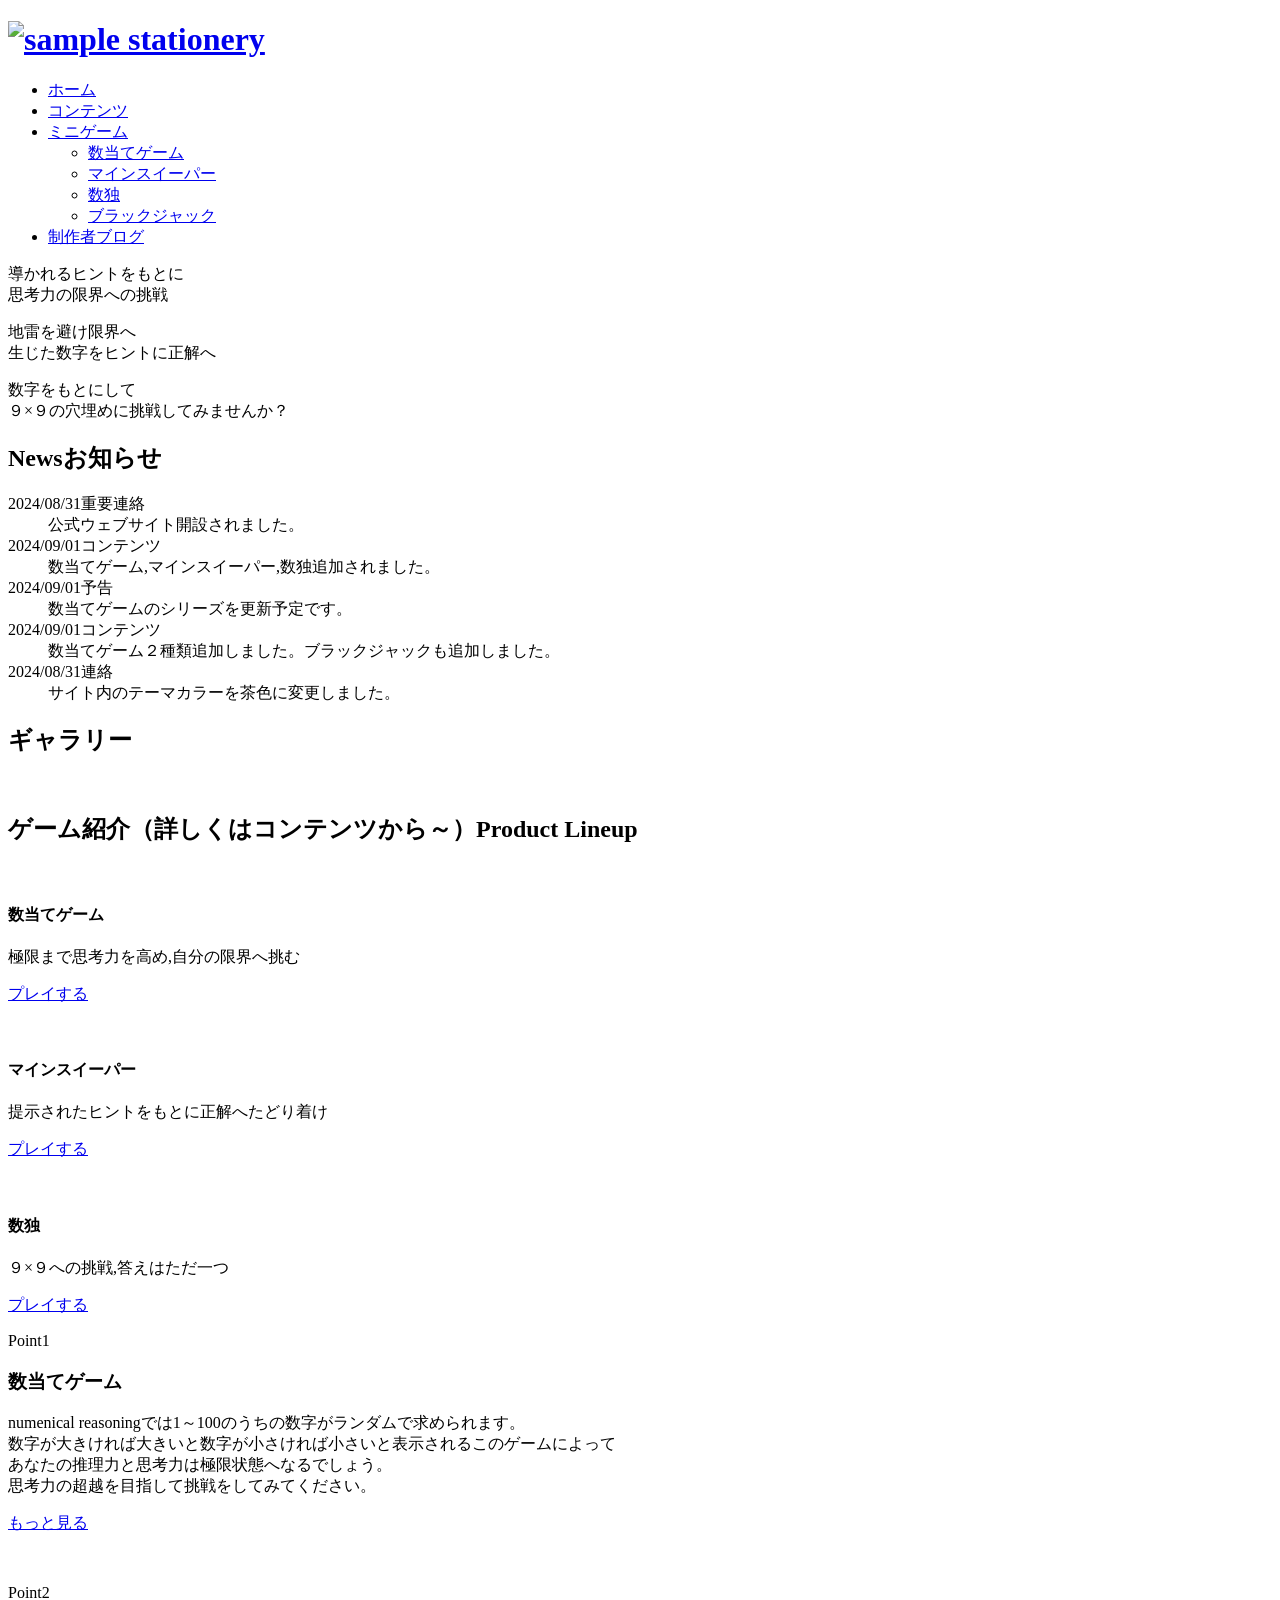
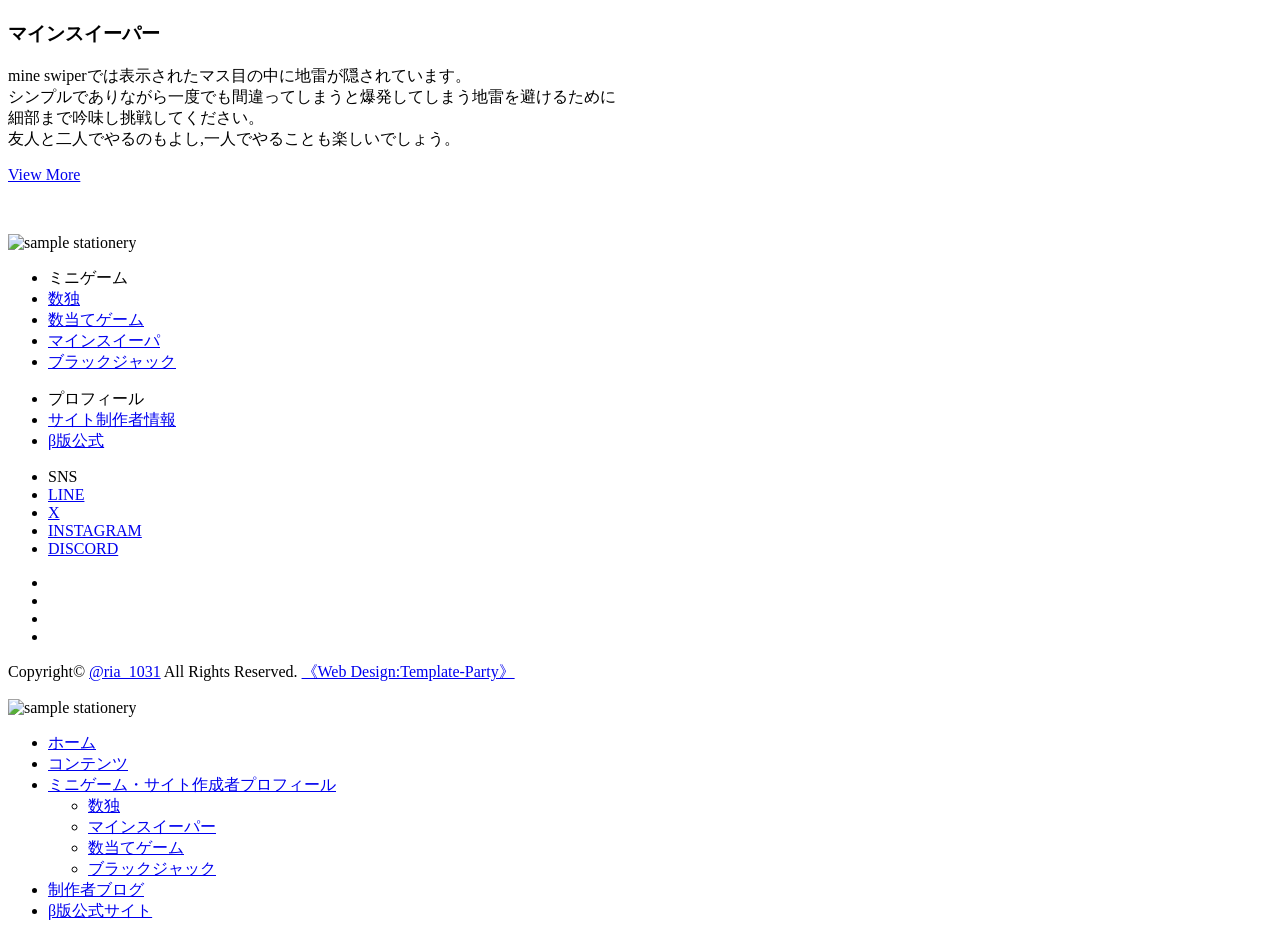
==== index.html @ 8884f8df "Update index.html" ====
<!DOCTYPE html>
<html lang="ja">
<head>
<meta charset="UTF-8">
<title>公式ブログ</title>
<meta name="viewport" content="width=device-width, initial-scale=1">
<meta name="description" content="ここにサイト説明を入れます">
<link rel="stylesheet" href="css/style.css">
</head>

<body class="home">

<div id="container">

<header>

<h1 class="logo"><a href="index.html"><img src="images/logo.png" alt="sample stationery"></a></h1>

<nav>
<ul>
<li><a href="index.html">ホーム</a></li>
<li><a href="concept.html">コンテンツ</a></li>
<li><a href="products.html">ミニゲーム</a>
	<ul>
	<li><a href="products.html#link1">数当てゲーム</a></li>
	<li><a href="products.html#link2">マインスイーパー</a></li>
	<li><a href="products.html#link3">数独</a></li>
	<li><a href="products.html#link4">ブラックジャック</a></li>
	</ul>
</li>
<li><a href="shop.html">制作者ブログ</a></li>
</ul>
</nav>

</header>

<div id="contents">

<!--スライドショー-->
<aside id="mainimg">

<div class="slide slide1">
<div>
<p>
<span>導かれるヒントをもとに</span><br>
<span>思考力の限界への挑戦</span>
</p>
</div>
</div>

<div class="slide slide2">
<div>
<p>
<span>地雷を避け限界へ</span><br>
<span>生じた数字をヒントに正解へ</span>
</p>
</div>
</div>

<div class="slide slide3">
<div>
<p>
<span>数字をもとにして</span><br>
<span>９×９の穴埋めに挑戦してみませんか？</span>
</p>
</div>
</div>

</aside>

<main>

<section>

<div class="list-free">

<h2 class="w1"><span class="fade-in-text">News</span><span class="small">お知らせ</span></h2>

<dl class="new">
<dt>2024/08/31<span class="icon-bg1">重要連絡</span></dt>
<dd>公式ウェブサイト開設されました。</dd>
<dt>2024/09/01<span class="icon-bg1">コンテンツ</span></dt>
<dd>数当てゲーム,マインスイーパー,数独追加されました。</dd>
<dt>2024/09/01<span class="icon-bg1">予告</span></dt>
<dd>数当てゲームのシリーズを更新予定です。</dd>
<dt>2024/09/01<span class="icon-bg1">コンテンツ</span></dt>
<dd>数当てゲーム２種類追加しました。ブラックジャックも追加しました。</dd>
<dt>2024/08/31<span class="icon-bg1">連絡</span></dt>
<dd>サイト内のテーマカラーを茶色に変更しました。</dd>
</dl>

</div>
<!--/.list-free-->

<section>

<h2 class="dn">ギャラリー</h2>

<div class="thumbnail-slide">
<a href="#"><img src="images/1.jpg" alt=""></a>
<a href="#"><img src="images/2.jpg" alt=""></a>
<a href="#"><img src="images/3.jpg" alt=""></a>
<a href="#"><img src="images/4.jpg" alt=""></a>
<a href="#"><img src="images/5.jpg" alt=""></a>
<a href="#"><img src="images/1.jpg" alt=""></a>
<a href="#"><img src="images/2.jpg" alt=""></a>
<a href="#"><img src="images/3.jpg" alt=""></a>
<a href="#"><img src="images/4.jpg" alt=""></a>
<a href="#"><img src="images/5.jpg" alt=""></a>
</div>

</section>

</section>

<section class="bg1">

<h2 class="c"><span class="fade-in-text">ゲーム紹介（詳しくはコンテンツから～）</span><span class="small">Product Lineup</span></h2>

<div class="list-grid1">

<div class="list blur">
<figure><a href="products.html#link1"><img src="images/1.jpg" alt=""></a></figure>
<div class="text">
<h4>数当てゲーム</h4>
<p>極限まで思考力を高め,自分の限界へ挑む</p>
</div>
<p class="btn1"><a href="https://yua12a.github.io/numenical_reasoning/">プレイする</a></p>
</div>

<div class="list blur">
<figure><a href="products.html#link2"><img src="images/2.jpg" alt=""></a></figure>
<div class="text">
<h4>マインスイーパー</h4>
<p>提示されたヒントをもとに正解へたどり着け</p>
</div>
<p class="btn1"><a href="https://yua12a.github.io/mine_swiper/">プレイする</a></p>
</div>

<div class="list blur">
<figure><a href="products.html#link3"><img src="images/3.jpg" alt=""></a></figure>
<div class="text">
<h4>数独</h4>
<p>９×９への挑戦,答えはただ一つ</p>
</div>
<p class="btn1"><a href="https://yua12a.github.io/number-challenge/">プレイする</a></p>
</div>

</div>
<!--/.list-grid1-->

</section>

<section>

<div class="list-free">

<p class="point order1 transform3 spin"><span>Point<span>1</span></span></p>

<div class="text order2">
<h3><span class="fade-in-text">数当てゲーム</span></h3>
<p>numenical reasoningでは1～100のうちの数字がランダムで求められます。<br>
数字が大きければ大きいと数字が小さければ小さいと表示されるこのゲームによって<br>
あなたの推理力と思考力は極限状態へなるでしょう。<br>
思考力の超越を目指して挑戦をしてみてください。</p>
<p class="btn1"><a href="concept.html">もっと見る</a></p>
</div>

<div class="image w2 order3 blur">
<img src="images/1.jpg" alt="">
</div>

</div>
<!--/.list-free-->

<div class="list-free">

<p class="point order3 transform3 spin"><span>Point<span>2</span></span></p>

<div class="text order2">
<h3 class="style1"><span class="fade-in-text">マインスイーパー</span></h3>
<p>mine swiperでは表示されたマス目の中に地雷が隠されています。<br>
シンプルでありながら一度でも間違ってしまうと爆発してしまう地雷を避けるために<br>
細部まで吟味し挑戦してください。<br>
友人と二人でやるのもよし,一人でやることも楽しいでしょう。</p>
<p class="btn2"><a href="concept.html">View More</a></p>
</div>

<div class="image w2 order1 blur">
<img src="images/2.jpg" alt="">
</div>

</div>
<!--/.list-free-->

</section>


</main>

</div>
<!--/#contents-->
<footer>

<div>
<p class="logo"><img src="images/logo_inverse.png" alt="sample stationery"></p>
</div>

<nav>
<ul>
<li class="title">ミニゲーム</li>
<li><a href="https://yua12a.github.io/number-challenge/">数独</a></li>
<li><a href="https://yua12a.github.io/numenical_reasoning/">数当てゲーム</a></li>
<li><a href="https://yua12a.github.io/mine_swiper/">マインスイーパ</a></li>
<li><a href="https://yua12a.github.io/ria-blackjack/">ブラックジャック</a></li>
</ul>
<ul>
<li class="title">プロフィール</li>
<li><a href="shop.html">サイト制作者情報</a></li>
<li><a href="https://yua12a.github.io/rias_offiial/">β版公式</a></li>

</ul>
<ul>
<li class="title">SNS</li>
<li><a href="#">LINE</a></li>
<li><a href="#">X</a></li>
<li><a href="#">INSTAGRAM</a></li>
<li><a href="#">DISCORD</a></li>
</ul>
</nav>

<ul class="icons">
<li><a href="#"><i class="fa-brands fa-x-twitter"></i></a></li>
<li><a href="#"><i class="fab fa-line"></i></a></li>
<li><a href="#"><i class="fab fa-youtube"></i></a></li>
<li><a href="#"><i class="fab fa-instagram"></i></a></li>
</ul>

<div id="copyright">
Copyright&copy; <a href="index.html">@ria_1031</a> All Rights Reserved.
<span class="pr"><a href="https://template-party.com/" target="_blank">《Web Design:Template-Party》</a></span>
</div>

</footer>

</div>
<!--/#container-->

<!--開閉ボタン（ハンバーガーアイコン）-->
<div id="menubar_hdr">
<div class="menu-icon">
<span></span><span></span><span></span>
</div>
</div>

<!--開閉ブロック-->
<div id="menubar">

<p class="logo"><img src="images/logo.png" alt="sample stationery"></p>

<nav>
<ul>
<li><a href="index.html">ホーム</a></li>
<li><a href="concept.html">コンテンツ</a></li>
<li><a href="products.html">ミニゲーム・サイト作成者プロフィール</a>
	<ul>
	<li><a href="products.html#link1">数独</a></li>
	<li><a href="products.html#link2">マインスイーパー</a></li>
	<li><a href="products.html#link3">数当てゲーム</a></li>
	<li><a href="products.html#link4">ブラックジャック</a></li>
	</ul>
</li>
<li><a href="shop.html">制作者ブログ</a></li>
<li><a href="https://yua12a.github.io/rias_offiial/">β版公式サイト</a></li>
</ul>
</nav>

</div>
<!--/#menubar-->

<!--jQueryの読み込み-->
<script src="https://ajax.googleapis.com/ajax/libs/jquery/3.6.0/jquery.min.js"></script>

<!--スライドショー（slick）-->
<script src="https://cdn.jsdelivr.net/npm/slick-carousel@1.8.1/slick/slick.min.js"></script>
<script src="js/slick.js"></script>

<!--パララックス（inview）-->
<script src="https://cdnjs.cloudflare.com/ajax/libs/protonet-jquery.inview/1.1.2/jquery.inview.min.js"></script>
<script src="js/jquery.inview_set.js"></script>

<!--このテンプレート専用のスクリプト-->
<script src="js/main.js"></script>

</body>
</html>
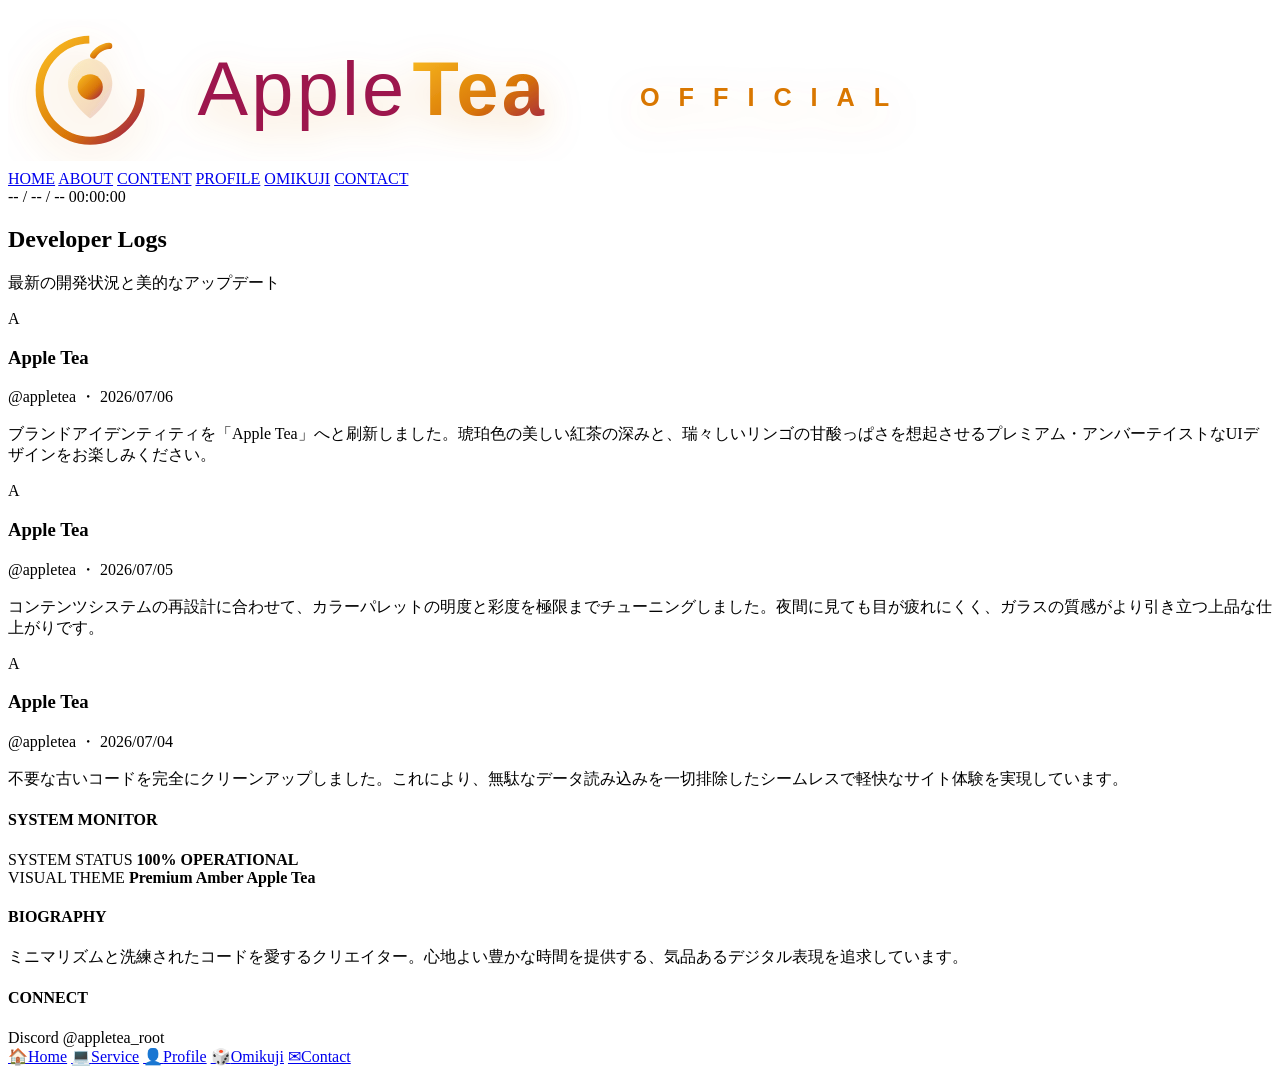
==== commit 21372ad8: "Add files via upload" ====
--- a/index.html
+++ b/index.html
@@ -1,296 +1,167 @@
 <!DOCTYPE html>
 <html lang="ja">
 <head>
-<meta charset="UTF-8">
-<title>公式ブログ</title>
-<meta name="viewport" content="width=device-width, initial-scale=1">
-<meta name="description" content="ここにサイト説明を入れます">
-<link rel="stylesheet" href="css/style.css">
+    <meta charset="UTF-8">
+    <meta name="viewport" content="width=device-width, initial-scale=1.0">
+    <title>Apple Tea Official — Premium Amber UI</title>
+    <link rel="stylesheet" href="css/style.css">
 </head>
+<body>
 
-<body class="home">
+<!-- 背景のラグジュアリーティードロップエフェクト -->
+<div class="bubble-ambient" id="bubble-ambient"></div>
 
-<div id="container">
+<div class="app-container">
 
-<header>
+    <!-- 多層ガラスのヘッダー -->
+    <header class="glass-header">
+        <div class="logo-area">
+            <svg xmlns="http://www.w3.org/2000/svg" viewBox="0 0 400 50" class="sig-logo">
+                <defs>
+                    <!-- プレミアム発光フィルター -->
+                    <filter id="premiumGlow" x="-20%" y="-20%" width="140%" height="140%">
+                        <feDropShadow dx="0" dy="4" stdDeviation="6" flood-color="#d97706" flood-opacity="0.25"/>
+                    </filter>
+                    <!-- 紅茶とリンゴを表現するアンバーグラデーション -->
+                    <linearGradient id="appleTeaGrad" x1="0%" y1="0%" x2="100%" y2="100%">
+                        <stop offset="0%" stop-color="#fbbf24" />
+                        <stop offset="60%" stop-color="#d97706" />
+                        <stop offset="100%" stop-color="#9d174d" />
+                    </linearGradient>
+                </defs>
+                
+                <g filter="url(#premiumGlow)" transform="translate(0, 2)">
+                    <!-- 進化したミニマル・アップル＆ティードロップアイコン -->
+                    <circle cx="26" cy="24" r="16" fill="none" stroke="url(#appleTeaGrad)" stroke-width="2.5" stroke-dasharray="75 25"/>
+                    <!-- リンゴの果実と葉の抽象表現 -->
+                    <path d="M26,14 C29,14 33,17 33,22 C33,28 26,33 26,33 C26,33 19,28 19,22 C19,17 23,14 26,14 Z" fill="url(#appleTeaGrad)" fill-opacity="0.2"/>
+                    <circle cx="26" cy="23" r="4" fill="url(#appleTeaGrad)"/>
+                    <path d="M27,13 C29,10 32,10 32,10" fill="none" stroke="url(#appleTeaGrad)" stroke-width="2" stroke-linecap="round"/>
+                    
+                    <!-- 洗練を極めたタイポグラフィ -->
+                    <text x="60" y="32" font-family="'Plus Jakarta Sans', sans-serif" font-weight="300" font-size="24" fill="#9d174d" letter-spacing="1">Apple</text>
+                    <text x="128" y="32" font-family="'Plus Jakarta Sans', sans-serif" font-weight="800" font-size="24" fill="url(#appleTeaGrad)" letter-spacing="1">Tea</text>
+                    
+                    <!-- 右側のミニマルオーナメント -->
+                    <text x="200" y="29" font-family="'Plus Jakarta Sans', sans-serif" font-weight="600" font-size="8" fill="#d97706" letter-spacing="6">OFFICIAL</text>
+                </g>
+            </svg>
+        </div>
 
-<h1 class="logo"><a href="index.html"><img src="images/logo.png" alt="sample stationery"></a></h1>
+        <!-- 水平プレミアムナビ -->
+        <nav class="top-nav">
+            <a class="active" href="index.html">HOME</a>
+            <a href="company.html">ABOUT</a>
+            <a href="service.html">CONTENT</a>
+            <a href="recruit.html">PROFILE</a>
+            <a href="link.html">OMIKUJI</a>
+            <a href="contact.html">CONTACT</a>
+        </nav>
 
-<nav>
-<ul>
-<li><a href="index.html">ホーム</a></li>
-<li><a href="concept.html">コンテンツ</a></li>
-<li><a href="products.html">ミニゲーム</a>
-	<ul>
-	<li><a href="products.html#link1">数当てゲーム</a></li>
-	<li><a href="products.html#link2">マインスイーパー</a></li>
-	<li><a href="products.html#link3">数独</a></li>
-	<li><a href="products.html#link4">ブラックジャック</a></li>
-	</ul>
-</li>
-<li><a href="shop.html">制作者ブログ</a></li>
-</ul>
+        <!-- コンパクト美麗時計 -->
+        <div class="header-clock">
+            <span id="clock-date">-- / -- / --</span>
+            <span id="clock-time">00:00:00</span>
+        </div>
+    </header>
+
+    <!-- メインレイアウト -->
+    <div class="main-wrapper">
+        
+        <!-- 左側：洗練されたストリーム -->
+        <main class="content-stream">
+            <div class="stream-banner">
+                <h2>Developer Logs</h2>
+                <p>最新の開発状況と美的なアップデート</p>
+            </div>
+
+            <div class="posts-grid">
+                <article class="modern-card post">
+                    <div class="card-glow-line"></div>
+                    <div class="post-header">
+                        <div class="avatar-tea">A</div>
+                        <div class="meta-info">
+                            <h3>Apple Tea</h3>
+                            <span>@appletea ・ 2026/07/06</span>
+                        </div>
+                    </div>
+                    <p class="post-body">ブランドアイデンティティを「Apple Tea」へと刷新しました。琥珀色の美しい紅茶の深みと、瑞々しいリンゴの甘酸っぱさを想起させるプレミアム・アンバーテイストなUIデザインをお楽しみください。</p>
+                </article>
+
+                <article class="modern-card post">
+                    <div class="card-glow-line"></div>
+                    <div class="post-header">
+                        <div class="avatar-tea">A</div>
+                        <div class="meta-info">
+                            <h3>Apple Tea</h3>
+                            <span>@appletea ・ 2026/07/05</span>
+                        </div>
+                    </div>
+                    <p class="post-body">コンテンツシステムの再設計に合わせて、カラーパレットの明度と彩度を極限までチューニングしました。夜間に見ても目が疲れにくく、ガラスの質感がより引き立つ上品な仕上がりです。</p>
+                </article>
+
+                <article class="modern-card post">
+                    <div class="card-glow-line"></div>
+                    <div class="post-header">
+                        <div class="avatar-tea">A</div>
+                        <div class="meta-info">
+                            <h3>Apple Tea</h3>
+                            <span>@appletea ・ 2026/07/04</span>
+                        </div>
+                    </div>
+                    <p class="post-body">不要な古いコードを完全にクリーンアップしました。これにより、無駄なデータ読み込みを一切排除したシームレスで軽快なサイト体験を実現しています。</p>
+                </article>
+            </div>
+        </main>
+
+        <!-- 右側：インフォメーションボード -->
+        <aside class="info-sidebar">
+            <div class="modern-card side-widget">
+                <h4>SYSTEM MONITOR</h4>
+                <div class="status-indicator-group">
+                    <div class="status-item">
+                        <span class="dot active"></span>
+                        <div class="status-text">
+                            <label>SYSTEM STATUS</label>
+                            <strong>100% OPERATIONAL</strong>
+                        </div>
+                    </div>
+                    <div class="status-item">
+                        <span class="dot active"></span>
+                        <div class="status-text">
+                            <label>VISUAL THEME</label>
+                            <strong>Premium Amber Apple Tea</strong>
+                        </div>
+                    </div>
+                </div>
+            </div>
+
+            <div class="modern-card side-widget profile-mini">
+                <h4>BIOGRAPHY</h4>
+                <p>ミニマリズムと洗練されたコードを愛するクリエイター。心地よい豊かな時間を提供する、気品あるデジタル表現を追求しています。</p>
+            </div>
+
+            <div class="modern-card side-widget contact-mini">
+                <h4>CONNECT</h4>
+                <div class="link-row">
+                    <span class="link-label">Discord</span>
+                    <span class="link-val">@appletea_root</span>
+                </div>
+            </div>
+        </aside>
+
+    </div>
+</div>
+
+<!-- モバイルナビ -->
+<nav class="floating-mobile-nav">
+    <a class="active" href="index.html"><span>🏠</span><label>Home</label></a>
+    <a href="service.html"><span>💻</span><label>Service</label></a>
+    <a href="recruit.html"><span>👤</span><label>Profile</label></a>
+    <a href="link.html"><span>🎲</span><label>Omikuji</label></a>
+    <a href="contact.html"><span>✉</span><label>Contact</label></a>
 </nav>
 
-</header>
-
-<div id="contents">
-
-<!--スライドショー-->
-<aside id="mainimg">
-
-<div class="slide slide1">
-<div>
-<p>
-<span>導かれるヒントをもとに</span><br>
-<span>思考力の限界への挑戦</span>
-</p>
-</div>
-</div>
-
-<div class="slide slide2">
-<div>
-<p>
-<span>地雷を避け限界へ</span><br>
-<span>生じた数字をヒントに正解へ</span>
-</p>
-</div>
-</div>
-
-<div class="slide slide3">
-<div>
-<p>
-<span>数字をもとにして</span><br>
-<span>９×９の穴埋めに挑戦してみませんか？</span>
-</p>
-</div>
-</div>
-
-</aside>
-
-<main>
-
-<section>
-
-<div class="list-free">
-
-<h2 class="w1"><span class="fade-in-text">News</span><span class="small">お知らせ</span></h2>
-
-<dl class="new">
-<dt>2024/08/31<span class="icon-bg1">重要連絡</span></dt>
-<dd>公式ウェブサイト開設されました。</dd>
-<dt>2024/09/01<span class="icon-bg1">コンテンツ</span></dt>
-<dd>数当てゲーム,マインスイーパー,数独追加されました。</dd>
-<dt>2024/09/01<span class="icon-bg1">予告</span></dt>
-<dd>数当てゲームのシリーズを更新予定です。</dd>
-<dt>2024/09/01<span class="icon-bg1">コンテンツ</span></dt>
-<dd>数当てゲーム２種類追加しました。ブラックジャックも追加しました。</dd>
-<dt>2024/08/31<span class="icon-bg1">連絡</span></dt>
-<dd>サイト内のテーマカラーを茶色に変更しました。</dd>
-</dl>
-
-</div>
-<!--/.list-free-->
-
-<section>
-
-<h2 class="dn">ギャラリー</h2>
-
-<div class="thumbnail-slide">
-<a href="#"><img src="images/1.jpg" alt=""></a>
-<a href="#"><img src="images/2.jpg" alt=""></a>
-<a href="#"><img src="images/3.jpg" alt=""></a>
-<a href="#"><img src="images/4.jpg" alt=""></a>
-<a href="#"><img src="images/5.jpg" alt=""></a>
-<a href="#"><img src="images/1.jpg" alt=""></a>
-<a href="#"><img src="images/2.jpg" alt=""></a>
-<a href="#"><img src="images/3.jpg" alt=""></a>
-<a href="#"><img src="images/4.jpg" alt=""></a>
-<a href="#"><img src="images/5.jpg" alt=""></a>
-</div>
-
-</section>
-
-</section>
-
-<section class="bg1">
-
-<h2 class="c"><span class="fade-in-text">ゲーム紹介（詳しくはコンテンツから～）</span><span class="small">Product Lineup</span></h2>
-
-<div class="list-grid1">
-
-<div class="list blur">
-<figure><a href="products.html#link1"><img src="images/1.jpg" alt=""></a></figure>
-<div class="text">
-<h4>数当てゲーム</h4>
-<p>極限まで思考力を高め,自分の限界へ挑む</p>
-</div>
-<p class="btn1"><a href="https://yua12a.github.io/numenical_reasoning/">プレイする</a></p>
-</div>
-
-<div class="list blur">
-<figure><a href="products.html#link2"><img src="images/2.jpg" alt=""></a></figure>
-<div class="text">
-<h4>マインスイーパー</h4>
-<p>提示されたヒントをもとに正解へたどり着け</p>
-</div>
-<p class="btn1"><a href="https://yua12a.github.io/mine_swiper/">プレイする</a></p>
-</div>
-
-<div class="list blur">
-<figure><a href="products.html#link3"><img src="images/3.jpg" alt=""></a></figure>
-<div class="text">
-<h4>数独</h4>
-<p>９×９への挑戦,答えはただ一つ</p>
-</div>
-<p class="btn1"><a href="https://yua12a.github.io/number-challenge/">プレイする</a></p>
-</div>
-
-</div>
-<!--/.list-grid1-->
-
-</section>
-
-<section>
-
-<div class="list-free">
-
-<p class="point order1 transform3 spin"><span>Point<span>1</span></span></p>
-
-<div class="text order2">
-<h3><span class="fade-in-text">数当てゲーム</span></h3>
-<p>numenical reasoningでは1～100のうちの数字がランダムで求められます。<br>
-数字が大きければ大きいと数字が小さければ小さいと表示されるこのゲームによって<br>
-あなたの推理力と思考力は極限状態へなるでしょう。<br>
-思考力の超越を目指して挑戦をしてみてください。</p>
-<p class="btn1"><a href="concept.html">もっと見る</a></p>
-</div>
-
-<div class="image w2 order3 blur">
-<img src="images/1.jpg" alt="">
-</div>
-
-</div>
-<!--/.list-free-->
-
-<div class="list-free">
-
-<p class="point order3 transform3 spin"><span>Point<span>2</span></span></p>
-
-<div class="text order2">
-<h3 class="style1"><span class="fade-in-text">マインスイーパー</span></h3>
-<p>mine swiperでは表示されたマス目の中に地雷が隠されています。<br>
-シンプルでありながら一度でも間違ってしまうと爆発してしまう地雷を避けるために<br>
-細部まで吟味し挑戦してください。<br>
-友人と二人でやるのもよし,一人でやることも楽しいでしょう。</p>
-<p class="btn2"><a href="concept.html">View More</a></p>
-</div>
-
-<div class="image w2 order1 blur">
-<img src="images/2.jpg" alt="">
-</div>
-
-</div>
-<!--/.list-free-->
-
-</section>
-
-
-</main>
-
-</div>
-<!--/#contents-->
-<footer>
-
-<div>
-<p class="logo"><img src="images/logo_inverse.png" alt="sample stationery"></p>
-</div>
-
-<nav>
-<ul>
-<li class="title">ミニゲーム</li>
-<li><a href="https://yua12a.github.io/number-challenge/">数独</a></li>
-<li><a href="https://yua12a.github.io/numenical_reasoning/">数当てゲーム</a></li>
-<li><a href="https://yua12a.github.io/mine_swiper/">マインスイーパ</a></li>
-<li><a href="https://yua12a.github.io/ria-blackjack/">ブラックジャック</a></li>
-</ul>
-<ul>
-<li class="title">プロフィール</li>
-<li><a href="shop.html">サイト制作者情報</a></li>
-<li><a href="https://yua12a.github.io/rias_offiial/">β版公式</a></li>
-
-</ul>
-<ul>
-<li class="title">SNS</li>
-<li><a href="#">LINE</a></li>
-<li><a href="#">X</a></li>
-<li><a href="#">INSTAGRAM</a></li>
-<li><a href="#">DISCORD</a></li>
-</ul>
-</nav>
-
-<ul class="icons">
-<li><a href="#"><i class="fa-brands fa-x-twitter"></i></a></li>
-<li><a href="#"><i class="fab fa-line"></i></a></li>
-<li><a href="#"><i class="fab fa-youtube"></i></a></li>
-<li><a href="#"><i class="fab fa-instagram"></i></a></li>
-</ul>
-
-<div id="copyright">
-Copyright&copy; <a href="index.html">@ria_1031</a> All Rights Reserved.
-<span class="pr"><a href="https://template-party.com/" target="_blank">《Web Design:Template-Party》</a></span>
-</div>
-
-</footer>
-
-</div>
-<!--/#container-->
-
-<!--開閉ボタン（ハンバーガーアイコン）-->
-<div id="menubar_hdr">
-<div class="menu-icon">
-<span></span><span></span><span></span>
-</div>
-</div>
-
-<!--開閉ブロック-->
-<div id="menubar">
-
-<p class="logo"><img src="images/logo.png" alt="sample stationery"></p>
-
-<nav>
-<ul>
-<li><a href="index.html">ホーム</a></li>
-<li><a href="concept.html">コンテンツ</a></li>
-<li><a href="products.html">ミニゲーム・サイト作成者プロフィール</a>
-	<ul>
-	<li><a href="products.html#link1">数独</a></li>
-	<li><a href="products.html#link2">マインスイーパー</a></li>
-	<li><a href="products.html#link3">数当てゲーム</a></li>
-	<li><a href="products.html#link4">ブラックジャック</a></li>
-	</ul>
-</li>
-<li><a href="shop.html">制作者ブログ</a></li>
-<li><a href="https://yua12a.github.io/rias_offiial/">β版公式サイト</a></li>
-</ul>
-</nav>
-
-</div>
-<!--/#menubar-->
-
-<!--jQueryの読み込み-->
-<script src="https://ajax.googleapis.com/ajax/libs/jquery/3.6.0/jquery.min.js"></script>
-
-<!--スライドショー（slick）-->
-<script src="https://cdn.jsdelivr.net/npm/slick-carousel@1.8.1/slick/slick.min.js"></script>
-<script src="js/slick.js"></script>
-
-<!--パララックス（inview）-->
-<script src="https://cdnjs.cloudflare.com/ajax/libs/protonet-jquery.inview/1.1.2/jquery.inview.min.js"></script>
-<script src="js/jquery.inview_set.js"></script>
-
-<!--このテンプレート専用のスクリプト-->
-<script src="js/main.js"></script>
-
+<script src="js/script.js"></script>
 </body>
-</html>
+</html>
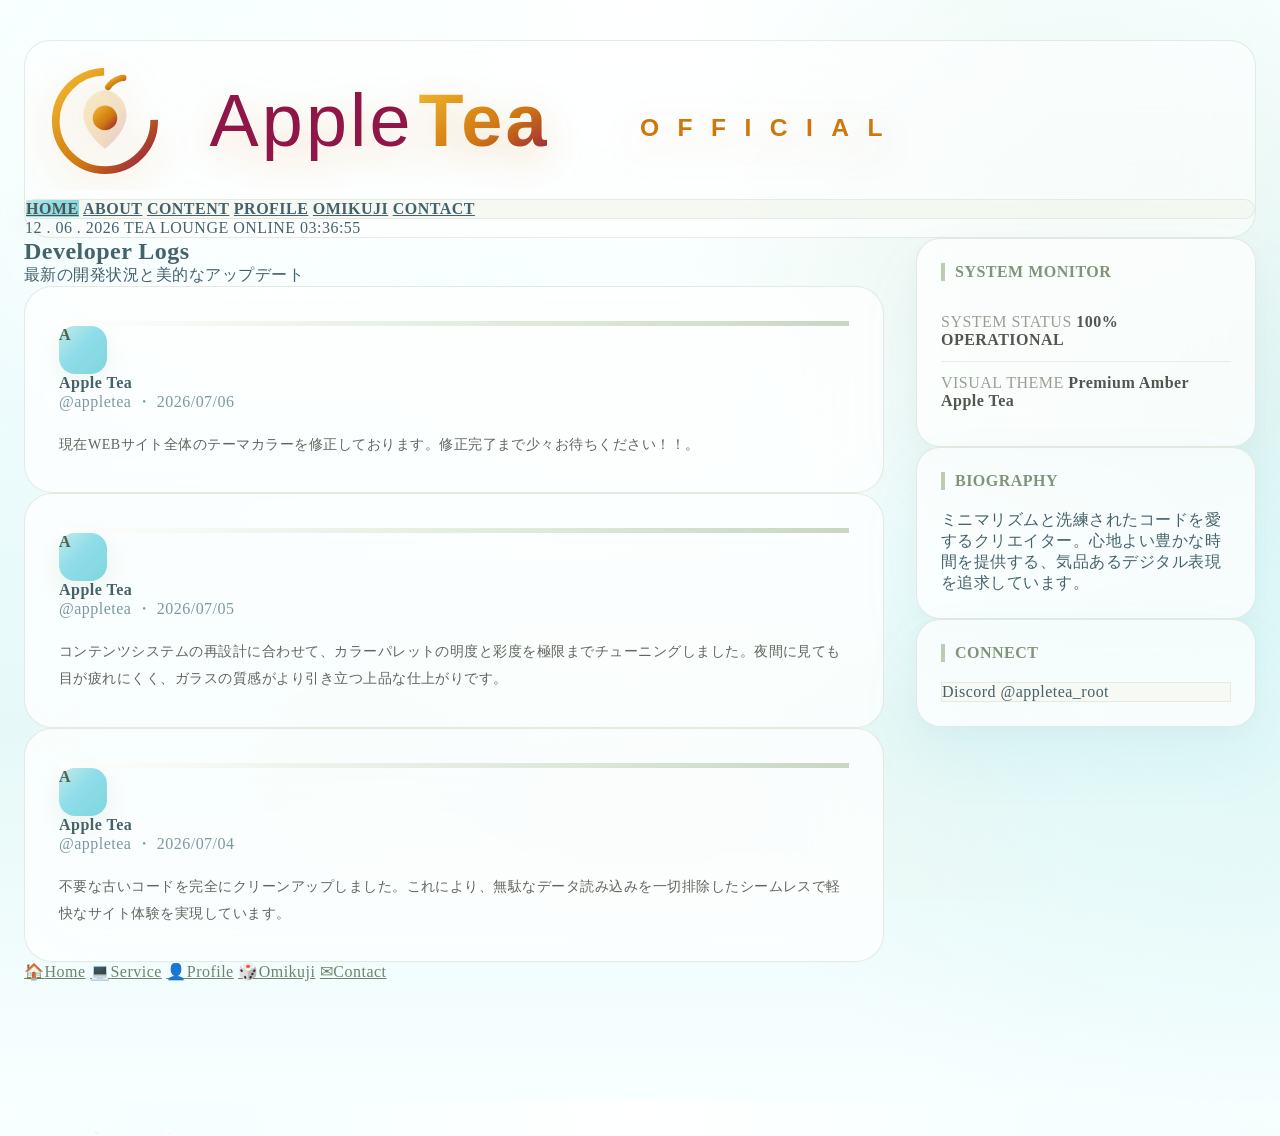
==== commit b17c52de: "Update post body content in index.html" ====
--- a/index.html
+++ b/index.html
@@ -85,7 +85,7 @@
                             <span>@appletea ・ 2026/07/06</span>
                         </div>
                     </div>
-                    <p class="post-body">ブランドアイデンティティを「Apple Tea」へと刷新しました。琥珀色の美しい紅茶の深みと、瑞々しいリンゴの甘酸っぱさを想起させるプレミアム・アンバーテイストなUIデザインをお楽しみください。</p>
+                    <p class="post-body">現在WEBサイト全体のテーマカラーを修正しております。修正完了まで少々お待ちください！！。</p>
                 </article>
 
                 <article class="modern-card post">
@@ -164,4 +164,4 @@
 
 <script src="js/script.js"></script>
 </body>
-</html>+</html>
--- a/css/style.css
+++ b/css/style.css
@@ -0,0 +1,874 @@
+@charset "utf-8";
+@import url('https://fonts.googleapis.com/css2?family=Plus+Jakarta+Sans:wght@300;400;500;600;800&family=Noto+Sans+JP:wght@400;500;700&display=swap');
+
+* {
+    margin: 0;
+    padding: 0;
+    box-sizing: border-box;
+}
+
+:root{
+
+    /* White Tea Theme */
+
+   --tea-gradient:
+linear-gradient(
+135deg,
+#bfece8 0%,
+#8fdcea 45%,
+#7fd7dc 100%);
+
+--tea-primary:#72cad8;
+
+--tea-text:#44626b;
+
+--tea-sub:#7b99a1;
+
+--glass-body:
+rgba(250,255,255,.42);
+
+--glass-card:
+rgba(255,255,255,.72);
+
+--glass-border:
+rgba(180,225,231,.25);
+
+--premium-shadow:
+0 30px 60px rgba(90,170,185,.08),
+0 6px 20px rgba(120,190,205,.05);
+   
+}
+
+/* ========================================
+BODY
+White Tea Premium
+（body を丸ごと置き換え）
+======================================== */
+
+body{
+
+background:
+
+radial-gradient(
+circle at top,
+#ffffff 0%,
+#f5ffff 35%,
+transparent 60%
+),
+
+radial-gradient(
+circle at right,
+#dff8f7 0%,
+transparent 45%
+),
+
+linear-gradient(
+180deg,
+
+#fbffff,
+
+#eefcfd,
+
+#e6f9f8,
+
+#f8ffff
+
+);
+    color:var(--tea-text);
+
+    font-family:var(--font-en),var(--font-ja);
+
+    min-height:100vh;
+
+    overflow-x:hidden;
+
+    padding:40px 24px 120px;
+
+    letter-spacing:.03em;
+
+    position:relative;
+
+}
+
+/* ========================================
+Background Glow
+======================================== */
+
+body::before{
+
+    content:"";
+
+    position:fixed;
+
+    inset:0;
+
+    pointer-events:none;
+
+    background:
+
+    radial-gradient(
+        circle at 18% 20%,
+        rgba(255,255,255,.65),
+        transparent 25%
+    ),
+
+    radial-gradient(
+        circle at 82% 28%,
+        rgba(223,232,218,.40),
+        transparent 30%
+    ),
+
+    radial-gradient(
+        circle at 50% 100%,
+        rgba(240,245,236,.55),
+        transparent 38%
+    );
+
+    z-index:-2;
+
+}
+
+/* ========================================
+Bubble
+======================================== */
+
+.bubble{
+
+    position:absolute;
+
+    bottom:-35px;
+
+    border-radius:50%;
+
+    background:
+
+    linear-gradient(
+        180deg,
+        rgba(255,255,255,.95),
+        rgba(233,239,228,.55)
+    );
+
+    border:1px solid rgba(255,255,255,.85);
+
+    backdrop-filter:blur(10px);
+
+    box-shadow:
+
+        inset 0 1px 2px rgba(255,255,255,.9),
+
+        0 10px 30px rgba(180,195,173,.12);
+
+    animation:riseUp 11s linear infinite;
+
+}
+
+/* ========================================
+Glass Header
+======================================== */
+
+.glass-header{
+
+    background:rgba(255,255,255,.58);
+
+    backdrop-filter:blur(30px);
+
+    -webkit-backdrop-filter:blur(30px);
+
+    border:1px solid rgba(223,229,219,.8);
+
+    border-radius:26px;
+
+    box-shadow:
+
+        var(--inner-glow),
+
+        var(--premium-shadow);
+
+}
+
+/* ========================================
+Logo
+======================================== */
+
+.sig-logo{
+
+    filter:
+
+    brightness(.98)
+
+    contrast(1.03)
+
+    saturate(.9);
+
+}
+
+/* ========================================
+Top Navigation
+======================================== */
+
+.top-nav{
+
+    background:rgba(242,245,239,.72);
+
+    border:1px solid rgba(221,228,216,.65);
+
+    border-radius:18px;
+
+}
+
+.top-nav a{
+
+    color:var(--tea-text);
+
+    font-weight:600;
+
+}
+
+.top-nav a:hover{
+
+    background:#ffffff;
+
+    color:#7f9677;
+
+}
+
+.top-nav a.active{
+
+    background:var(--tea-gradient);
+
+    color:#4d544d;
+
+    box-shadow:
+
+        0 10px 30px rgba(184,200,177,.22);
+
+}
+/* ========================================
+   MAIN AREA LAYOUT & MODERN CARD
+   ======================================== */
+.main-wrapper {
+    display: grid;
+    grid-template-columns: 1fr 340px;
+    gap: 32px;
+}
+
+/* ========================================
+Modern Card
+White Tea Premium
+======================================== */
+
+.modern-card{
+
+    background:rgba(255,255,255,.74);
+
+    backdrop-filter:blur(32px);
+
+    -webkit-backdrop-filter:blur(32px);
+
+    border:1px solid rgba(225,231,220,.85);
+
+    border-radius:28px;
+
+    padding:34px;
+
+    box-shadow:
+
+        var(--inner-glow),
+
+        var(--premium-shadow);
+
+    transition:
+        transform .35s,
+        box-shadow .35s,
+        border-color .35s,
+        background .35s;
+
+}
+
+.modern-card:hover{
+
+    transform:translateY(-6px);
+
+    background:rgba(255,255,255,.86);
+
+    border-color:#d8e3d2;
+
+    box-shadow:
+
+        0 35px 70px rgba(135,150,125,.10);
+
+}
+
+/* ========================================
+Glow Line
+======================================== */
+
+.card-glow-line{
+
+    height:5px;
+
+    background:
+
+    linear-gradient(
+        90deg,
+        #ffffff,
+        #edf3ea,
+        #dce7d7,
+        #c7d7c2
+    );
+
+}
+
+/* ========================================
+Post
+======================================== */
+
+.posts-grid{
+
+    gap:28px;
+
+}
+
+.post-header{
+
+    margin-bottom:18px;
+
+}
+
+.avatar-tea{
+
+    width:48px;
+
+    height:48px;
+
+    border-radius:16px;
+
+    background:var(--tea-gradient);
+
+    color:#556052;
+
+    font-weight:800;
+
+    box-shadow:
+
+        0 8px 22px rgba(188,204,181,.24);
+
+}
+
+.meta-info h3{
+
+    color:var(--tea-text);
+
+    font-size:16px;
+
+}
+
+.meta-info span{
+
+    color:var(--tea-sub);
+
+}
+
+.post-body{
+
+    color:#60655d;
+
+    line-height:1.95;
+
+    font-size:14px;
+
+}
+
+/* ========================================
+Sidebar
+======================================== */
+
+.info-sidebar{
+
+    gap:28px;
+
+}
+
+.side-widget{
+
+    background:rgba(255,255,255,.72);
+
+    backdrop-filter:blur(28px);
+
+    border:1px solid rgba(223,229,219,.82);
+
+    border-radius:24px;
+
+    padding:24px;
+
+    box-shadow:var(--premium-shadow);
+
+}
+
+.side-widget h4{
+
+    color:#81947b;
+
+    border-left:4px solid #bccbb6;
+
+    padding-left:10px;
+
+    margin-bottom:20px;
+
+}
+
+/* ========================================
+Status
+======================================== */
+
+.status-item{
+
+    padding:12px 0;
+
+    border-bottom:1px solid rgba(228,233,224,.8);
+
+}
+
+.status-item:last-child{
+
+    border-bottom:none;
+
+}
+
+.dot.active{
+
+    background:#b9c9b3;
+
+    box-shadow:
+
+        0 0 12px rgba(185,201,179,.7);
+
+}
+
+.status-text label{
+
+    color:#98a094;
+
+}
+
+.status-text strong{
+
+    color:#52564f;
+
+}
+
+/* ========================================
+Link Card
+======================================== */
+
+.link-row{
+
+    background:#f7f9f5;
+
+    border:1px solid #e5ebe1;
+
+    transition:.3s;
+
+}
+
+.link-row:hover{
+
+    background:#ffffff;
+
+    transform:translateX(4px);
+
+}
+
+/* ========================================
+White Tea Premium
+PART 3
+Button / Footer / Scrollbar / Animation
+======================================== */
+
+/* ========================================
+Button
+======================================== */
+
+.button,
+.btn,
+.primary-btn{
+
+    display:inline-flex;
+
+    align-items:center;
+
+    justify-content:center;
+
+    gap:10px;
+
+    padding:14px 26px;
+
+    border-radius:999px;
+
+    border:1px solid rgba(216,224,211,.9);
+
+    background:
+        linear-gradient(
+            135deg,
+            #ffffff,
+            #f6f8f3,
+            #e7eee2
+        );
+
+    color:#566053;
+
+    font-weight:700;
+
+    cursor:pointer;
+
+    transition:.35s;
+
+    box-shadow:
+
+        inset 0 1px 0 rgba(255,255,255,.95),
+
+        0 12px 30px rgba(145,160,138,.10);
+
+}
+
+.button:hover,
+.btn:hover,
+.primary-btn:hover{
+
+    transform:translateY(-4px);
+
+    background:
+
+        linear-gradient(
+            135deg,
+            #ffffff,
+            #edf3ea,
+            #dfe9da
+        );
+
+    box-shadow:
+
+        0 20px 45px rgba(145,160,138,.18);
+
+}
+
+/* ========================================
+Input
+======================================== */
+
+input,
+textarea,
+select{
+
+    background:rgba(255,255,255,.82);
+
+    border:1px solid rgba(223,229,219,.9);
+
+    color:#4f564d;
+
+    border-radius:18px;
+
+    padding:14px 18px;
+
+    transition:.3s;
+
+}
+
+input:focus,
+textarea:focus,
+select:focus{
+
+    outline:none;
+
+    border-color:#c7d5c1;
+
+    box-shadow:
+
+        0 0 0 5px rgba(206,218,200,.25);
+
+}
+
+/* ========================================
+Image
+======================================== */
+
+img{
+
+    border-radius:18px;
+
+    transition:.4s;
+
+}
+
+img:hover{
+
+    transform:scale(1.02);
+
+}
+
+/* ========================================
+Section Title
+======================================== */
+
+.section-title{
+
+    color:#586153;
+
+    font-size:34px;
+
+    font-weight:800;
+
+    letter-spacing:.04em;
+
+}
+
+.section-subtitle{
+
+    color:#91998d;
+
+    margin-top:8px;
+
+}
+
+/* ========================================
+Footer
+======================================== */
+
+footer{
+
+    margin-top:60px;
+
+    padding:35px;
+
+    text-align:center;
+
+    background:rgba(255,255,255,.72);
+
+    backdrop-filter:blur(24px);
+
+    border:1px solid rgba(223,229,219,.85);
+
+    border-radius:30px;
+
+    color:#858d82;
+
+    box-shadow:var(--premium-shadow);
+
+}
+
+/* ========================================
+Scrollbar
+======================================== */
+
+::-webkit-scrollbar{
+
+    width:12px;
+
+}
+
+::-webkit-scrollbar-track{
+
+    background:#f5f7f3;
+
+}
+
+::-webkit-scrollbar-thumb{
+
+    border-radius:999px;
+
+    background:
+
+        linear-gradient(
+
+            180deg,
+
+            #d9e4d2,
+
+            #b8c8b1
+
+        );
+
+    border:2px solid #f5f7f3;
+
+}
+
+::-webkit-scrollbar-thumb:hover{
+
+    background:
+
+        linear-gradient(
+
+            180deg,
+
+            #c6d6bf,
+
+            #aebea7
+
+        );
+
+}
+
+/* ========================================
+Fade Animation
+======================================== */
+
+.fade-up{
+
+    animation:fadeUp .8s ease both;
+
+}
+
+@keyframes fadeUp{
+
+    from{
+
+        opacity:0;
+
+        transform:
+
+            translateY(25px);
+
+    }
+
+    to{
+
+        opacity:1;
+
+        transform:
+
+            translateY(0);
+
+    }
+
+}
+
+/* ========================================
+Responsive
+======================================== */
+
+@media(max-width:1100px){
+
+.layout{
+
+grid-template-columns:1fr;
+
+}
+
+.sidebar-left,
+.sidebar-right{
+
+position:relative;
+
+top:0;
+
+height:auto;
+
+}
+
+}
+
+@media(max-width:768px){
+
+body{
+
+padding:20px;
+
+}
+
+.modern-card{
+
+padding:24px;
+
+}
+
+.section-title{
+
+font-size:28px;
+
+}
+
+.button{
+
+width:100%;
+
+}
+
+}
+
+/* ========================================
+White Tea Finishing Touch
+======================================== */
+
+::selection{
+
+    background:#d9e4d2;
+
+    color:#4d544a;
+
+}
+
+hr{
+
+    border:none;
+
+    height:1px;
+
+    background:
+
+        linear-gradient(
+            90deg,
+            transparent,
+            #d8e2d3,
+            transparent
+        );
+
+}
+
+a{
+
+    color:#72836d;
+
+    transition:.3s;
+
+}
+
+a:hover{
+
+    color:#55634f;
+
+}
+
+/* ========================================
+Premium Glass Shine
+======================================== */
+
+.glass::before{
+
+    content:"";
+
+    position:absolute;
+
+    inset:0;
+
+    border-radius:inherit;
+
+    pointer-events:none;
+
+    background:
+
+        linear-gradient(
+
+            135deg,
+
+            rgba(255,255,255,.45),
+
+            rgba(255,255,255,0) 45%
+
+        );
+
+}
+
+/* ========================================
+END
+White Tea Premium Edition
+======================================== */
